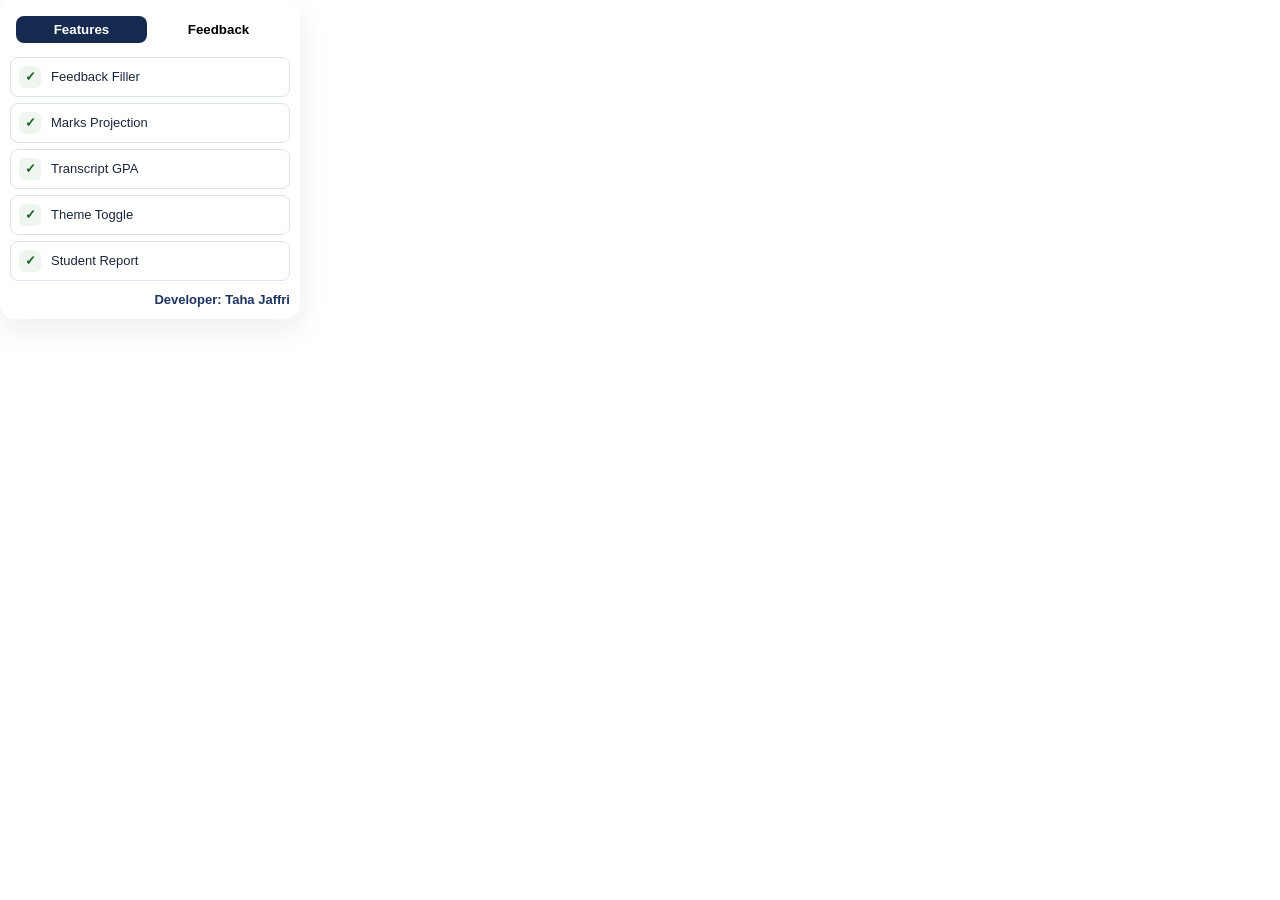
==== popup.html @ eea911f5 "feat: Implement feature toggles for feedback, marks, and transcript functionalities; enhance popup U" ====
<!doctype html>
<html lang="en">
<head>
  <meta charset="utf-8">
  <meta name="viewport" content="width=device-width,initial-scale=1">
  <title>ProFlex</title>
  <link rel="stylesheet" href="popup.css">
</head>
<body>
  <main class="popup-shell small">
    <header class="popup-head tabs">
      <button class="tab active" data-tab="features">Features</button>
      <button class="tab" data-tab="feedback">Feedback</button>
    </header>

    <section id="features" class="tab-panel">
      <div class="feature-row">
        <span class="feature-check" aria-hidden="true">✓</span>
        <div class="feature-name">Feedback Filler</div>
      </div>
      <div class="feature-row">
        <span class="feature-check" aria-hidden="true">✓</span>
        <div class="feature-name">Marks Projection</div>
      </div>
      <div class="feature-row">
        <span class="feature-check" aria-hidden="true">✓</span>
        <div class="feature-name">Transcript GPA</div>
      </div>
      <div class="feature-row">
        <span class="feature-check" aria-hidden="true">✓</span>
        <div class="feature-name">Theme Toggle</div>
      </div>
      <div class="feature-row">
        <span class="feature-check" aria-hidden="true">✓</span>
        <div class="feature-name">Student Report</div>
      </div>
    </section>

    <section id="feedback" class="tab-panel" aria-label="Send feedback" hidden>
      <form id="form">
        <p class="feedback-sub">Got an idea to make this better? Drop it below</p>
        <label>
          Email
          <input type="email" name="email" required>
        </label>
        <label>
          Message
          <textarea name="message" rows="4" required></textarea>
        </label>
        <div class="feedback-actions">
          <button type="submit">Send</button>
          <div id="feedback-status" role="status" aria-live="polite"></div>
        </div>
      </form>
    </section>

    <footer class="popup-foot">
      <a href="https://github.com/SyeddTaha/" id="developer-link" target="_blank" rel="noreferrer">Developer: Taha Jaffri</a>
    </footer>
  </main>

  <script src="popup.js"></script>
</body>
</html>
---- popup.css ----
:root {
  --bg: #f6f8fc;
  --surface: #ffffff;
  --border: #dbe2ee;
  --text: #1a263b;
  --muted: #5b6c89;
  --accent: #1d3461;
  --accent-strong: #162a50;
  --ok: #17803d;
  --error: #a32222;
}

* {
  box-sizing: border-box;
}

body {
  margin: 0;
  font: 500 13px/1.4 "Segoe UI", Tahoma, sans-serif;
  background: transparent;
  color: var(--text);
}

.popup-shell {
  padding: 10px;
  width: 320px;
}

.popup-shell.small {
  width: 300px;
}

.tabs {
  display: flex;
  gap: 6px;
  background: #fff;
  border-radius: 10px;
  padding: 6px;
}

.tab {
  flex: 1;
  border: none;
  background: transparent;
  padding: 6px 8px;
  border-radius: 8px;
  cursor: pointer;
  font-weight: 700;
}

.tab.active {
  background: var(--accent-strong);
  color: #fff;
}

.feature-row {
  display: flex;
  align-items: center;
  gap: 10px;
  padding: 8px;
  background: #fff;
  border-radius: 8px;
  border: 1px solid var(--border);
  margin-bottom: 6px;
}

/* switch */
.feature-check {
  display:inline-grid;
  place-items:center;
  width:22px; height:22px;
  border-radius:6px;
  background: #eef6ef;
  color: #1b5e20;
  font-weight:700;
}

.feature-name { flex: 1; }

.small-action {
  padding: 8px 10px;
  background: var(--accent);
  color: #fff;
  border: none;
  border-radius: 8px;
  cursor: pointer;
}

.tab-panel { padding-top:8px; }
.feedback-sub { margin: 6px 4px; color: var(--muted); font-size: 12px; }

.feature-btn-report {
  border-color: #9ac5a8;
}

.feedback-actions { display:flex; justify-content:flex-end; gap:8px; align-items:center; }

.feedback-card h2 {
  margin: 0 0 8px;
  font-size: 14px;
}

#form { display:grid; gap:8px; }

#form label {
  display: grid;
  gap: 4px;
  color: var(--muted);
  font-size: 12px;
}

#form input,
#form textarea {
  width: 100%;
  border: 1px solid var(--border);
  border-radius: 8px;
  background: #fbfdff;
  color: var(--text);
  font: inherit;
  padding: 8px;
}

#form input:focus,
#form textarea:focus {
  outline: none;
  border-color: #5b84c7;
  box-shadow: 0 0 0 2px rgba(91, 132, 199, 0.2);
}

.feedback-actions {
  position: relative;
  display: flex;
  justify-content: flex-end;
}

#form button[type="submit"] { border:none; background:var(--accent); color:#fff; padding:8px 10px; border-radius:8px; cursor:pointer; }

#form button[type="submit"]:hover {
  background: var(--accent-strong);
}

#form button[type="submit"]:disabled {
  opacity: 0.72;
  cursor: wait;
}

#feedback-status { font-size:12px; color:var(--muted); }

#form textarea { resize: none; max-width: 100%; min-width: 100%; max-height: 120px; overflow: auto; }

.popup-shell { background: #ffffff; border-radius: 14px; box-shadow: 0 10px 30px rgba(16,24,40,0.08); }

.popup-foot { margin-top: 12px; text-align: center; }
.popup-foot a { color: var(--muted); text-decoration: none; font-weight: 700; font-size: 13px; }
.popup-foot a:hover { color: var(--accent); text-decoration: none; }

#feedback-status.show {
  opacity: 1;
  transform: translateY(0);
}

#feedback-status.ok {
  color: var(--ok);
  border-color: rgba(23, 128, 61, 0.26);
  background: rgba(23, 128, 61, 0.08);
}

#feedback-status.error {
  color: var(--error);
  border-color: rgba(163, 34, 34, 0.25);
  background: rgba(163, 34, 34, 0.08);
}

.popup-foot { margin-top:10px; text-align:right; }
.popup-foot a { color:var(--accent); text-decoration:none; font-weight:700; }
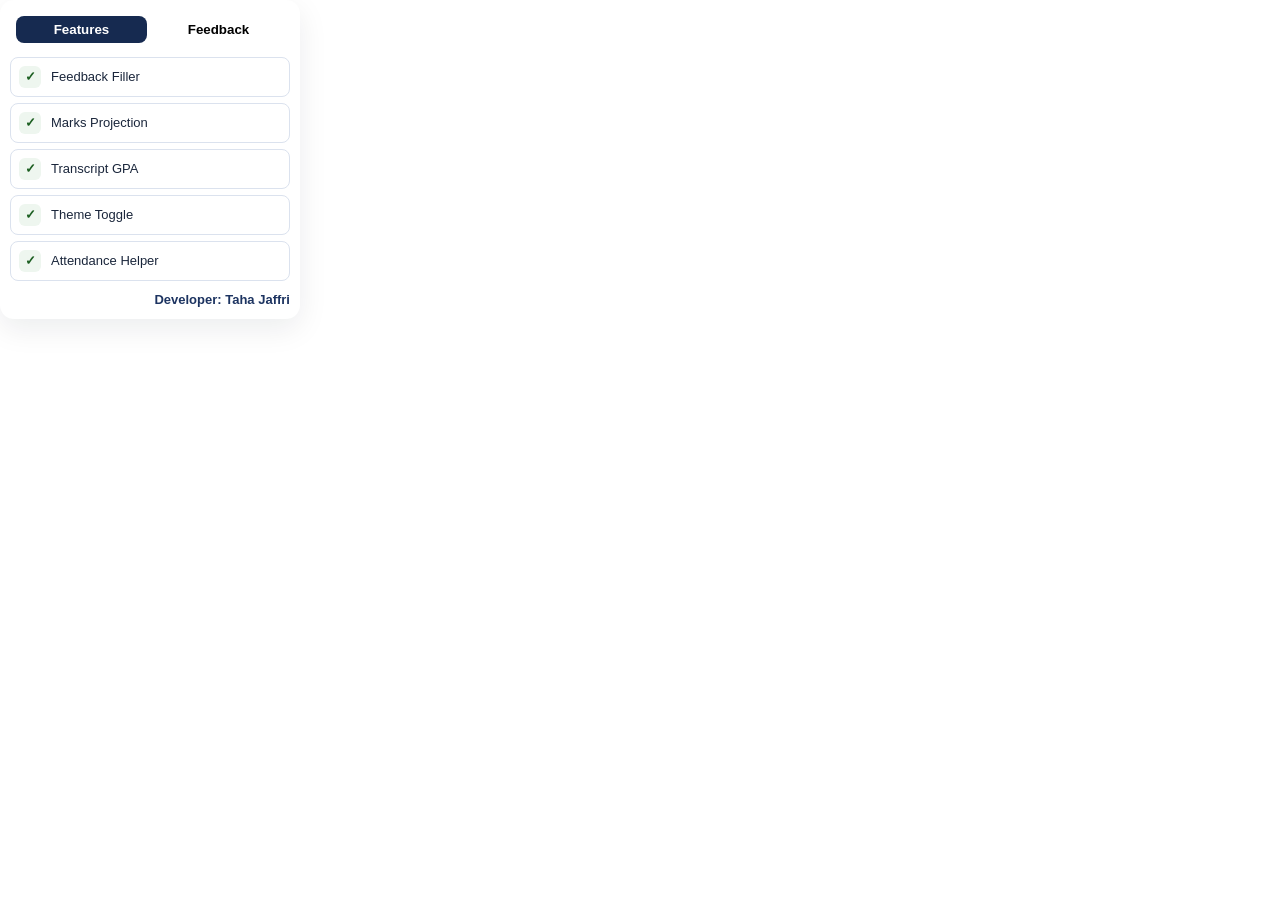
==== commit bd85e90b: "feat: Remove student report feature and update README; rename feature in popup" ====
--- a/popup.html
+++ b/popup.html
@@ -32,26 +32,12 @@
       </div>
       <div class="feature-row">
         <span class="feature-check" aria-hidden="true">✓</span>
-        <div class="feature-name">Student Report</div>
+        <div class="feature-name">Attendance Helper</div>
       </div>
     </section>
 
     <section id="feedback" class="tab-panel" aria-label="Send feedback" hidden>
-      <form id="form">
-        <p class="feedback-sub">Got an idea to make this better? Drop it below</p>
-        <label>
-          Email
-          <input type="email" name="email" required>
-        </label>
-        <label>
-          Message
-          <textarea name="message" rows="4" required></textarea>
-        </label>
-        <div class="feedback-actions">
-          <button type="submit">Send</button>
-          <div id="feedback-status" role="status" aria-live="polite"></div>
-        </div>
-      </form>
+      <p class="feedback-sub">Feedback is kept local in this build. Use the GitHub profile link below if you want to share suggestions.</p>
     </section>
 
     <footer class="popup-foot">
